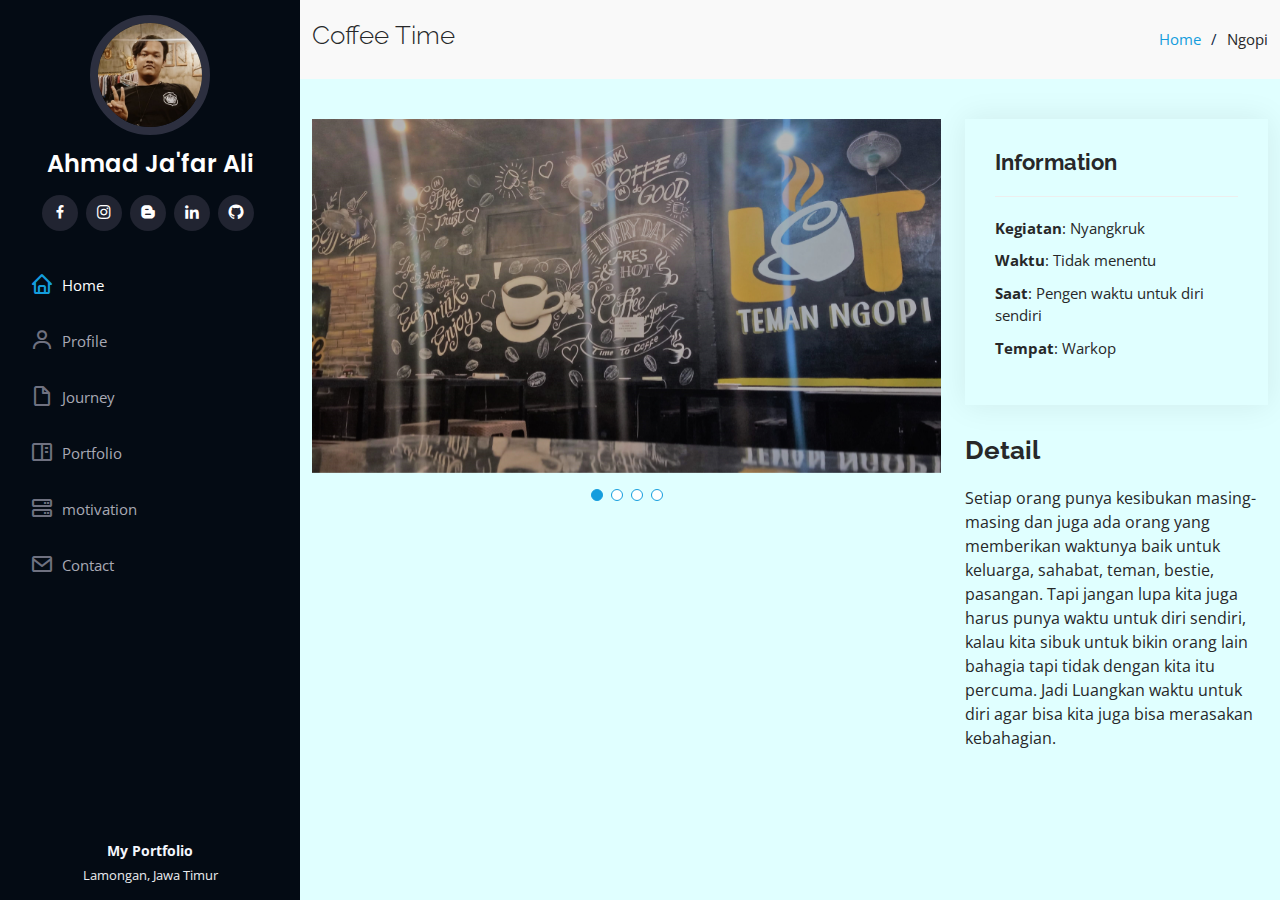
==== Coffee.html @ ebe8ffe1 "first commit" ====
<!DOCTYPE html>
<html lang="en">
  <head>
    <meta charset="utf-8" />
    <meta content="width=device-width, initial-scale=1.0" name="viewport" />

    <title>Coffee</title>
    <meta content="" name="description" />
    <meta content="" name="keywords" />

    <!-- icon -->
    <link href="assets/img/img-icons.png" rel="icon" />

    <!-- Google Fonts -->
    <link href="https://fonts.googleapis.com/css?family=Open+Sans:300,300i,400,400i,600,600i,700,700i|Raleway:300,300i,400,400i,500,500i,600,600i,700,700i|Poppins:300,300i,400,400i,500,500i,600,600i,700,700i" rel="stylesheet" />

    <!-- Vendor CSS Files -->
    <link href="assets/vendor/aos/aos.css" rel="stylesheet" />
    <link href="assets/vendor/bootstrap/css/bootstrap.min.css" rel="stylesheet" />
    <link href="assets/vendor/bootstrap-icons/bootstrap-icons.css" rel="stylesheet" />
    <link href="assets/vendor/boxicons/css/boxicons.min.css" rel="stylesheet" />
    <link href="assets/vendor/glightbox/css/glightbox.min.css" rel="stylesheet" />
    <link href="assets/vendor/swiper/swiper-bundle.min.css" rel="stylesheet" />

    <!-- Main CSS File -->
    <link href="assets/css/style.css" rel="stylesheet" />
  </head>

  <body>
    <!-- ======= Mobile nav toggle button ======= -->
    <i class="bi bi-list mobile-nav-toggle d-xl-none"></i>

    <!-- ======= Header ======= -->
    <header id="header">
      <div class="d-flex flex-column">
        <div class="profile">
          <img src="assets/img/img-profile.jpg" alt="" class="img-fluid rounded-circle" />
          <h1 class="text-light"><a href="index.html">Ahmad Ja'far Ali</a></h1>
          <div class="social-links mt-3 text-center">
            <a href="https://facebook.com/ahmad.j.ali.5832" class="facebook"><i class="bx bxl-facebook"></i></a>
            <a href="https://www.instagram.com/ja_far360/" class="instagram"><i class="bx bxl-instagram"></i></a>
            <a href="https://jafarali360.blogspot.com" class="google-plus"><i class="bx bxl-blogger"></i></a>
            <a href="https://www.linkedin.com/in/ahmad-ja-far-ali-a5950522b/" class="linkedin"><i class="bx bxl-linkedin"></i></a>
            <a href="https://github.com/JafarAli360" class="github"><i class="bx bxl-github"></i></a>
          </div>
        </div>

        <nav id="navbar" class="nav-menu navbar">
          <ul>
            <li>
              <a href="index.html" class="nav-link scrollto active"><i class="bx bx-home"></i> <span>Home</span></a>
            </li>
            <li>
              <a href="index.html" class="nav-link scrollto"><i class="bx bx-user"></i> <span>Profile</span></a>
            </li>
            <li>
              <a href="index.html" class="nav-link scrollto"><i class="bx bx-file-blank"></i> <span>Journey</span></a>
            </li>
            <li>
              <a href="#index.html" class="nav-link scrollto"><i class="bx bx-book-content"></i> <span>Portfolio</span></a>
            </li>
            <li>
              <a href="index.html" class="nav-link scrollto"><i class="bx bx-server"></i> <span>motivation</span></a>
            </li>
            <li>
              <a href="index.html" class="nav-link scrollto"><i class="bx bx-envelope"></i> <span>Contact</span></a>
            </li>
          </ul>
        </nav>
        <!-- .nav-menu -->
      </div>
    </header>
    <!-- End Header -->

    <main id="main">
      <!-- ======= Breadcrumbs ======= -->
      <section id="breadcrumbs" class="breadcrumbs">
        <div class="container">
          <div class="d-flex justify-content-between align-items-center">
            <h2>Coffee Time</h2>
            <ol>
              <li><a href="index.html">Home</a></li>
              <li>Ngopi</li>
            </ol>
          </div>
        </div>
      </section>
      <!-- End Breadcrumbs -->

      <!-- ======= Portfolio Details Section ======= -->
      <section id="portfolio-details" class="portfolio-details">
        <div class="container">
          <div class="row gy-4">
            <div class="col-lg-8">
              <div class="portfolio-details-slider swiper">
                <div class="swiper-wrapper align-items-center">
                  <div class="swiper-slide">
                    <img src="assets/img/portfolio/Ngopi/TM.jpg" alt="" />
                  </div>

                  <div class="swiper-slide">
                    <img src="assets/img/portfolio/Ngopi/Blangkon.jpg" alt="" />
                  </div>

                  <div class="swiper-slide">
                    <img src="assets/img/portfolio/Ngopi/Aloha.jpg" alt="" />
                  </div>

                  <div class="swiper-slide">
                    <img src="assets/img/portfolio/Ngopi/Kopas.jpg" alt="" />
                  </div>
                </div>
                <div class="swiper-pagination"></div>
              </div>
            </div>

            <div class="col-lg-4">
              <div class="portfolio-info">
                <h3>Information</h3>
                <ul>
                  <li><strong>Kegiatan</strong>: Nyangkruk</li>
                  <li><strong>Waktu</strong>: Tidak menentu</li>
                  <li><strong>Saat</strong>: Pengen waktu untuk diri sendiri</li>
                  <li><strong>Tempat</strong>: Warkop</li>
                </ul>
              </div>
              <div class="portfolio-description">
                <h2>Detail</h2>
                <p>
                  Setiap orang punya kesibukan masing-masing dan juga ada orang yang memberikan waktunya baik untuk keluarga, sahabat, teman, bestie, pasangan. Tapi jangan lupa kita juga harus punya waktu untuk diri sendiri, kalau kita
                  sibuk untuk bikin orang lain bahagia tapi tidak dengan kita itu percuma. Jadi Luangkan waktu untuk diri agar bisa kita juga bisa merasakan kebahagian.
                </p>
              </div>
            </div>
          </div>
        </div>
      </section>
      <!-- End Portfolio Details Section -->
    </main>
    <!-- End #main -->

    <!-- ======= Footer ======= -->
    <footer id="footer">
      <div class="container">
        <div class="copyright">
          <strong><span>My Portfolio</span></strong>
        </div>
        <div class="credits">Lamongan, <a>Jawa Timur</a></div>
      </div>
    </footer>
    <!-- End  Footer -->

    <a href="#" class="back-to-top d-flex align-items-center justify-content-center"><i class="bi bi-arrow-up-short"></i></a>

    <!-- Vendor JS Files -->
    <script src="assets/vendor/purecounter/purecounter_vanilla.js"></script>
    <script src="assets/vendor/aos/aos.js"></script>
    <script src="assets/vendor/bootstrap/js/bootstrap.bundle.min.js"></script>
    <script src="assets/vendor/glightbox/js/glightbox.min.js"></script>
    <script src="assets/vendor/isotope-layout/isotope.pkgd.min.js"></script>
    <script src="assets/vendor/swiper/swiper-bundle.min.js"></script>
    <script src="assets/vendor/typed.js/typed.min.js"></script>
    <script src="assets/vendor/waypoints/noframework.waypoints.js"></script>
    <script src="assets/vendor/php-email-form/validate.js"></script>

    <!-- Template Main JS File -->
    <script src="assets/js/main.js"></script>
  </body>
</html>
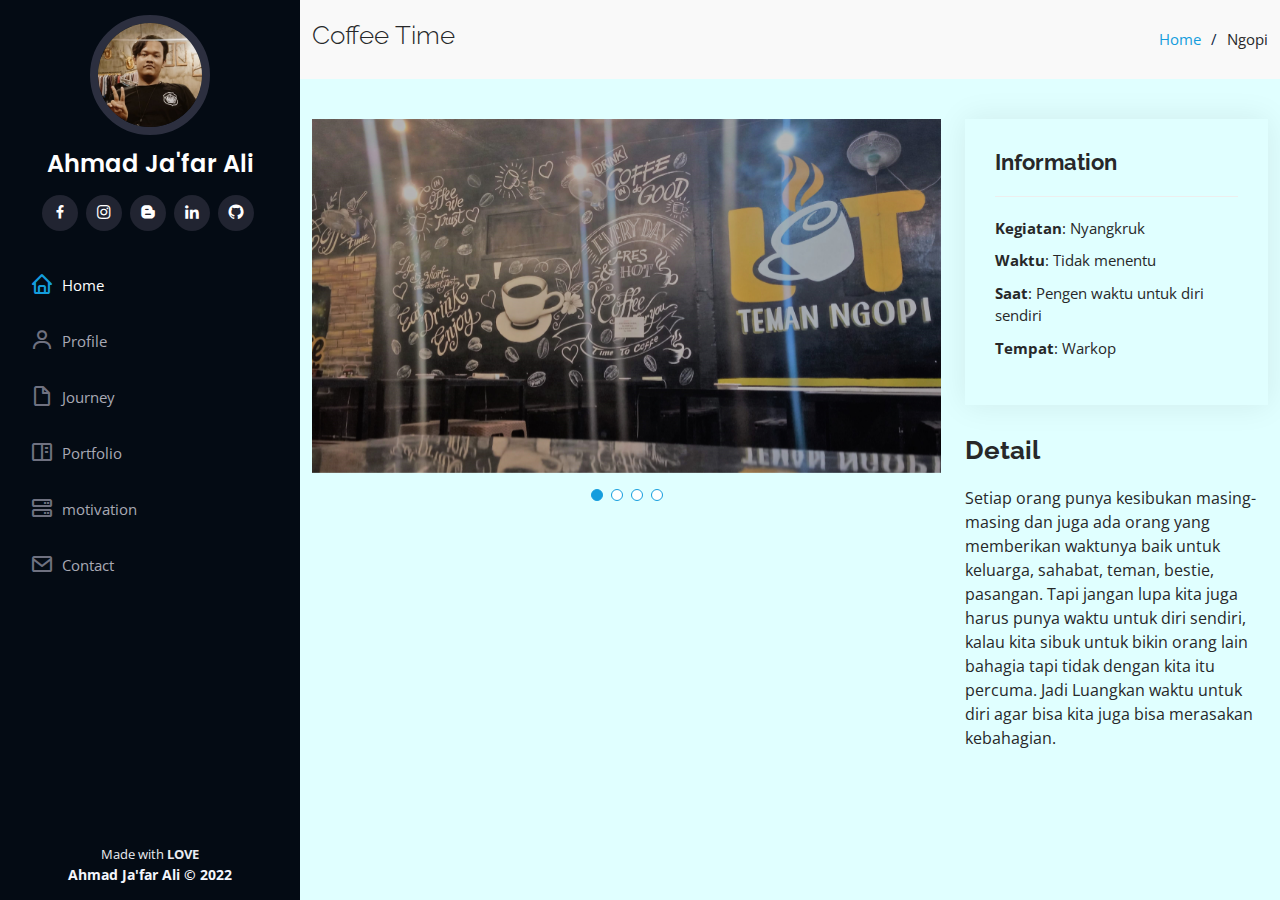
==== commit 7f5b6923: "change" ====
--- a/Coffee.html
+++ b/Coffee.html
@@ -14,13 +14,13 @@
     <!-- Google Fonts -->
     <link href="https://fonts.googleapis.com/css?family=Open+Sans:300,300i,400,400i,600,600i,700,700i|Raleway:300,300i,400,400i,500,500i,600,600i,700,700i|Poppins:300,300i,400,400i,500,500i,600,600i,700,700i" rel="stylesheet" />
 
-    <!-- Vendor CSS Files -->
-    <link href="assets/vendor/aos/aos.css" rel="stylesheet" />
-    <link href="assets/vendor/bootstrap/css/bootstrap.min.css" rel="stylesheet" />
-    <link href="assets/vendor/bootstrap-icons/bootstrap-icons.css" rel="stylesheet" />
-    <link href="assets/vendor/boxicons/css/boxicons.min.css" rel="stylesheet" />
-    <link href="assets/vendor/glightbox/css/glightbox.min.css" rel="stylesheet" />
-    <link href="assets/vendor/swiper/swiper-bundle.min.css" rel="stylesheet" />
+    <!-- design CSS Files -->
+    <link href="assets/design/aos/aos.css" rel="stylesheet" />
+    <link href="assets/design/bootstrap/css/bootstrap.min.css" rel="stylesheet" />
+    <link href="assets/design/bootstrap-icons/bootstrap-icons.css" rel="stylesheet" />
+    <link href="assets/design/boxicons/css/boxicons.min.css" rel="stylesheet" />
+    <link href="assets/design/glightbox/css/glightbox.min.css" rel="stylesheet" />
+    <link href="assets/design/swiper/swiper-bundle.min.css" rel="stylesheet" />
 
     <!-- Main CSS File -->
     <link href="assets/css/style.css" rel="stylesheet" />
@@ -142,26 +142,25 @@
     <!-- ======= Footer ======= -->
     <footer id="footer">
       <div class="container">
+        <div class="credits">Made with <strong>LOVE</strong></div>
         <div class="copyright">
-          <strong><span>My Portfolio</span></strong>
+          <strong><span>Ahmad Ja'far Ali &copy; 2022</span></strong>
         </div>
-        <div class="credits">Lamongan, <a>Jawa Timur</a></div>
       </div>
     </footer>
     <!-- End  Footer -->
 
     <a href="#" class="back-to-top d-flex align-items-center justify-content-center"><i class="bi bi-arrow-up-short"></i></a>
 
-    <!-- Vendor JS Files -->
-    <script src="assets/vendor/purecounter/purecounter_vanilla.js"></script>
-    <script src="assets/vendor/aos/aos.js"></script>
-    <script src="assets/vendor/bootstrap/js/bootstrap.bundle.min.js"></script>
-    <script src="assets/vendor/glightbox/js/glightbox.min.js"></script>
-    <script src="assets/vendor/isotope-layout/isotope.pkgd.min.js"></script>
-    <script src="assets/vendor/swiper/swiper-bundle.min.js"></script>
-    <script src="assets/vendor/typed.js/typed.min.js"></script>
-    <script src="assets/vendor/waypoints/noframework.waypoints.js"></script>
-    <script src="assets/vendor/php-email-form/validate.js"></script>
+    <!-- design JS Files -->
+    <script src="assets/design/purecounter/purecounter_vanilla.js"></script>
+    <script src="assets/design/aos/aos.js"></script>
+    <script src="assets/design/bootstrap/js/bootstrap.bundle.min.js"></script>
+    <script src="assets/design/glightbox/js/glightbox.min.js"></script>
+    <script src="assets/design/isotope-layout/isotope.pkgd.min.js"></script>
+    <script src="assets/design/swiper/swiper-bundle.min.js"></script>
+    <script src="assets/design/typed.js/typed.min.js"></script>
+    <script src="assets/design/waypoints/noframework.waypoints.js"></script>
 
     <!-- Template Main JS File -->
     <script src="assets/js/main.js"></script>
